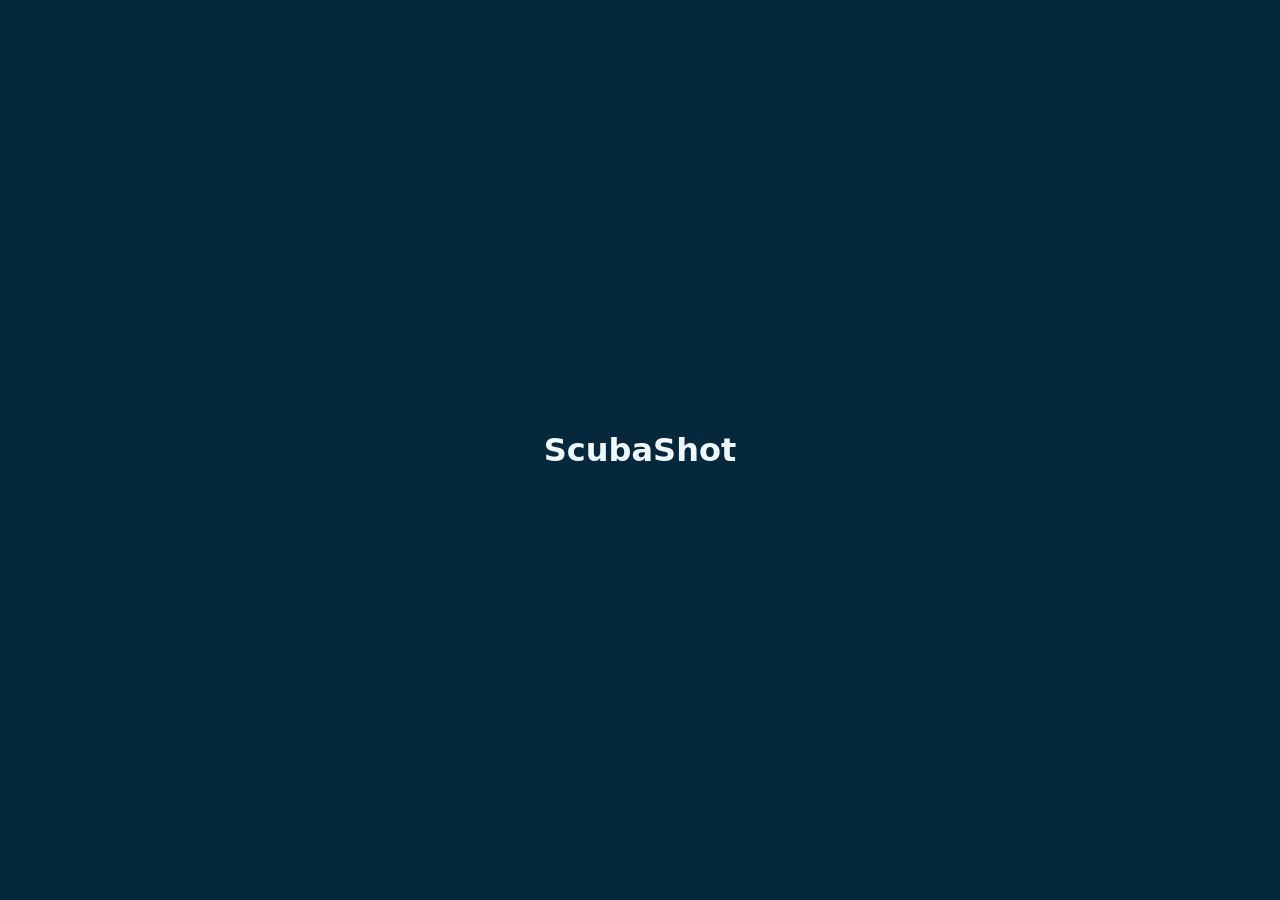
==== index.html @ 17a8fe8e "Placeholder page and custom domain Co-Authored-By: Claude Fable 5 <noreply@anthropic.com>" ====
<!DOCTYPE html>
<html lang="en">
<head>
<meta charset="utf-8">
<meta name="viewport" content="width=device-width, initial-scale=1">
<title>ScubaShot</title>
<style>
  body { margin: 0; min-height: 100vh; display: grid; place-items: center;
         font-family: -apple-system, system-ui, sans-serif;
         background: #06283d; color: #eef7fa; }
</style>
</head>
<body>
<h1>ScubaShot</h1>
</body>
</html>
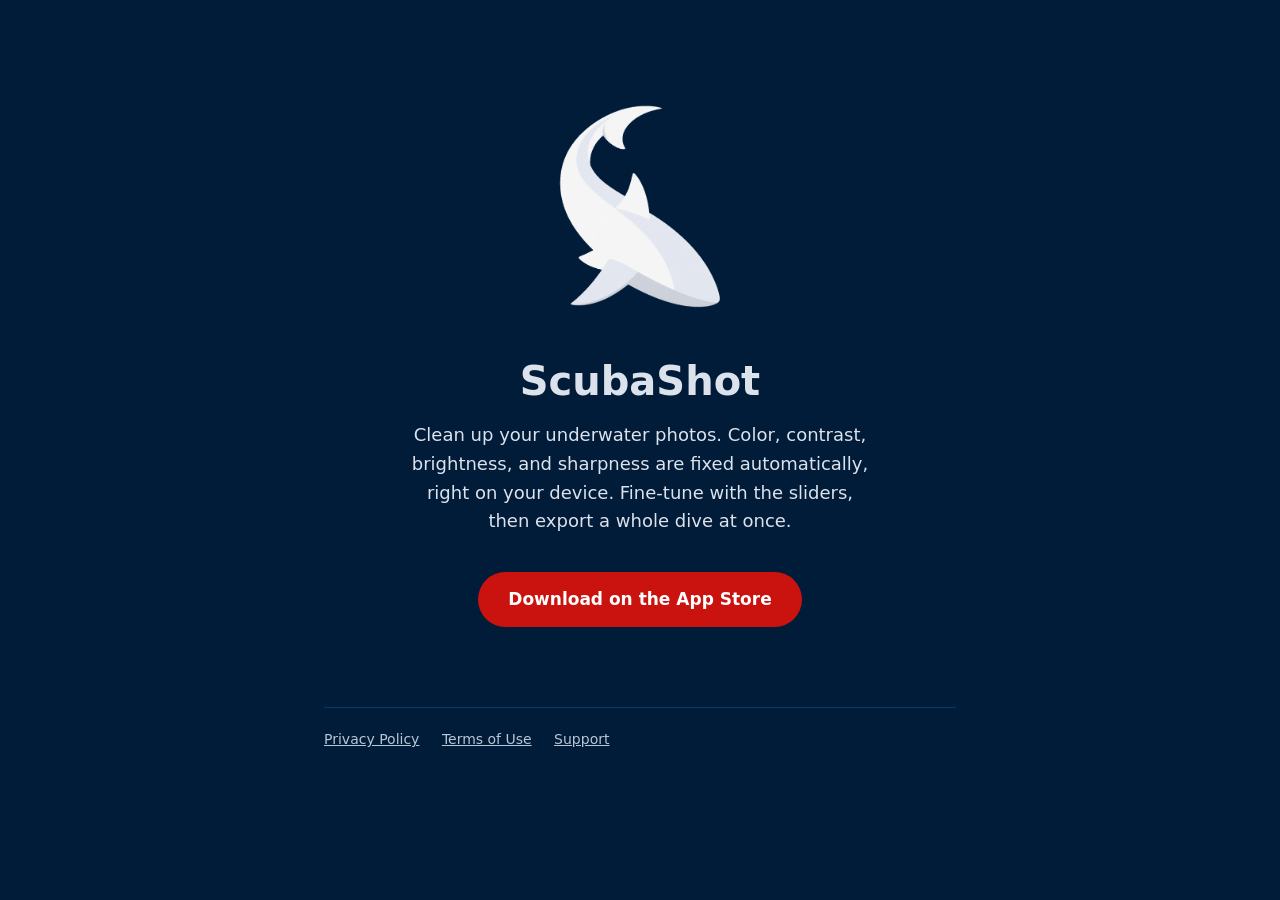
==== commit e028865d: "Site: landing page, privacy policy, Apple standard EULA terms Brand-styled landing with App Store bu" ====
--- a/index.html
+++ b/index.html
@@ -4,13 +4,25 @@
 <meta charset="utf-8">
 <meta name="viewport" content="width=device-width, initial-scale=1">
 <title>ScubaShot</title>
-<style>
-  body { margin: 0; min-height: 100vh; display: grid; place-items: center;
-         font-family: -apple-system, system-ui, sans-serif;
-         background: #06283d; color: #eef7fa; }
-</style>
+<meta name="description" content="ScubaShot fixes the color in your underwater photos, right on your iPhone or iPad.">
+<link rel="stylesheet" href="style.css">
 </head>
 <body>
-<h1>ScubaShot</h1>
+<div class="wrap">
+  <div class="hero">
+    <img src="shark.png" alt="ScubaShot shark">
+    <h1>ScubaShot</h1>
+    <p class="tag">Clean up your underwater photos. Color, contrast, brightness,
+    and sharpness are fixed automatically, right on your device. Fine-tune with
+    the sliders, then export a whole dive at once.</p>
+    <!-- TODO: replace the id below with the real App Store ID at launch. -->
+    <a class="store-btn" href="https://apps.apple.com/app/scubashot/id0000000000">Download on the App Store</a>
+  </div>
+  <footer>
+    <a href="/privacy">Privacy Policy</a>
+    <a href="/terms">Terms of Use</a>
+    <a href="mailto:support@scubashot.app">Support</a>
+  </footer>
+</div>
 </body>
 </html>
--- a/style.css
+++ b/style.css
@@ -0,0 +1,68 @@
+:root {
+  --navy: #011C39;
+  --navy-mid: #033B71;
+  --red: #CA130F;
+  --white: #DCE2EB;
+}
+* { box-sizing: border-box; }
+body {
+  margin: 0;
+  min-height: 100vh;
+  font-family: -apple-system, system-ui, "Helvetica Neue", sans-serif;
+  background: var(--navy);
+  color: var(--white);
+  line-height: 1.6;
+}
+a { color: var(--white); }
+.wrap {
+  max-width: 680px;
+  margin: 0 auto;
+  padding: 48px 24px 64px;
+}
+header.site {
+  display: flex;
+  align-items: center;
+  gap: 14px;
+  margin-bottom: 8px;
+}
+header.site img { height: 42px; width: auto; }
+header.site .name {
+  font-size: 24px;
+  font-weight: 700;
+  letter-spacing: 0.3px;
+}
+header.site a { text-decoration: none; }
+h1 { font-size: 32px; margin: 24px 0 4px; }
+h2 { font-size: 20px; margin: 32px 0 8px; }
+p.meta { color: #8fa3b8; margin-top: 0; font-size: 14px; }
+.hero {
+  text-align: center;
+  padding: 48px 0 24px;
+}
+.hero img { width: 180px; max-width: 60%; height: auto; }
+.hero h1 { font-size: 40px; margin: 24px 0 8px; }
+.hero p.tag {
+  font-size: 18px;
+  color: var(--white);
+  max-width: 460px;
+  margin: 0 auto 36px;
+}
+.store-btn {
+  display: inline-block;
+  background: var(--red);
+  color: #fff;
+  text-decoration: none;
+  font-size: 17px;
+  font-weight: 600;
+  padding: 14px 30px;
+  border-radius: 999px;
+}
+.store-btn:hover { filter: brightness(1.1); }
+footer {
+  margin-top: 56px;
+  padding-top: 20px;
+  border-top: 1px solid var(--navy-mid);
+  font-size: 14px;
+  color: #8fa3b8;
+}
+footer a { color: #b8c6d6; margin-right: 18px; }
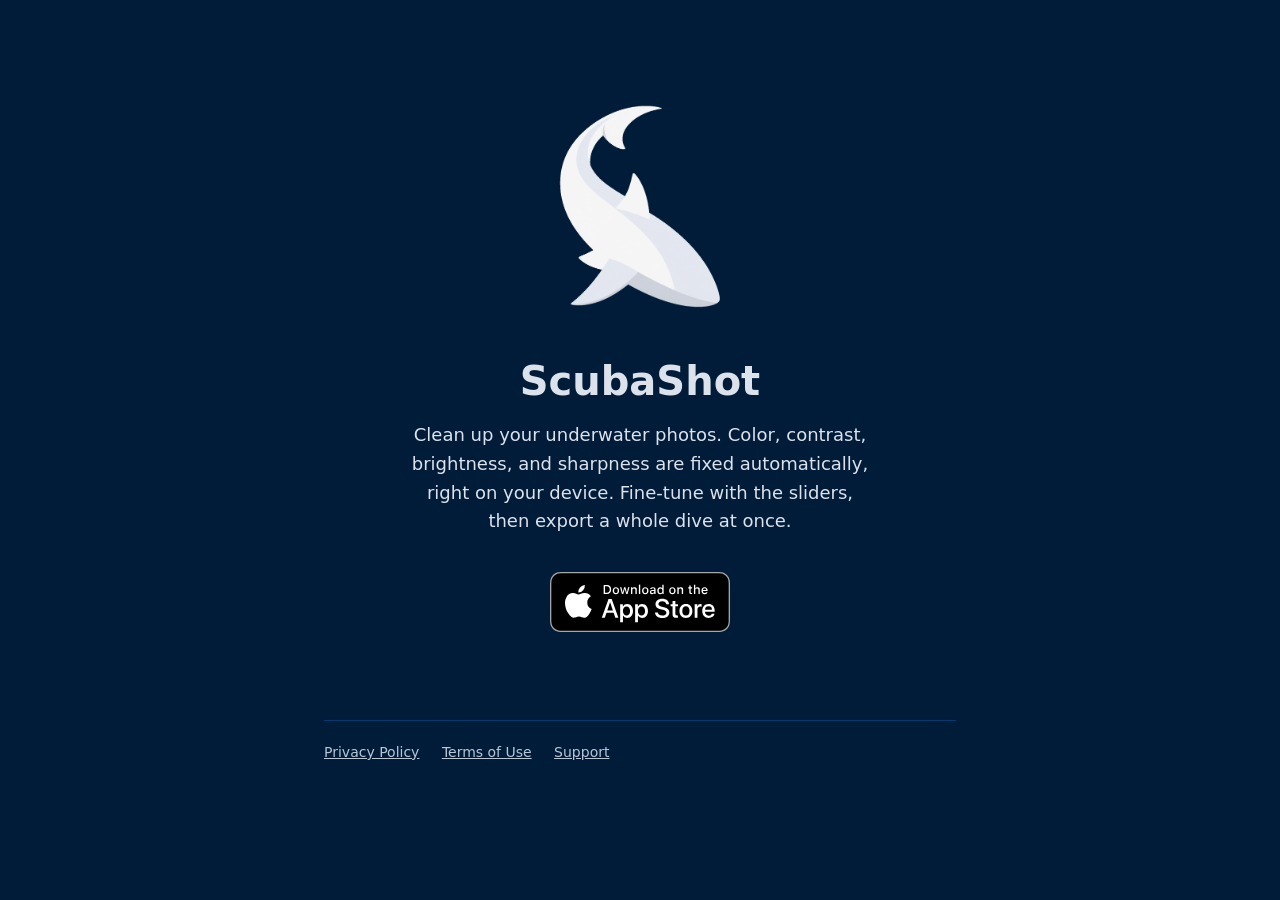
==== commit 290fb034: "Use Apple's official App Store badge Co-Authored-By: Claude Fable 5 <noreply@anthropic.com>" ====
--- a/index.html
+++ b/index.html
@@ -16,7 +16,9 @@
     and sharpness are fixed automatically, right on your device. Fine-tune with
     the sliders, then export a whole dive at once.</p>
     <!-- TODO: replace the id below with the real App Store ID at launch. -->
-    <a class="store-btn" href="https://apps.apple.com/app/scubashot/id0000000000">Download on the App Store</a>
+    <a href="https://apps.apple.com/app/scubashot/id0000000000"><img
+      class="store-badge" src="app-store-badge.svg"
+      alt="Download on the App Store"></a>
   </div>
   <footer>
     <a href="/privacy">Privacy Policy</a>
--- a/style.css
+++ b/style.css
@@ -47,17 +47,7 @@
   max-width: 460px;
   margin: 0 auto 36px;
 }
-.store-btn {
-  display: inline-block;
-  background: var(--red);
-  color: #fff;
-  text-decoration: none;
-  font-size: 17px;
-  font-weight: 600;
-  padding: 14px 30px;
-  border-radius: 999px;
-}
-.store-btn:hover { filter: brightness(1.1); }
+.store-badge { height: 54px; width: auto; }
 footer {
   margin-top: 56px;
   padding-top: 20px;
